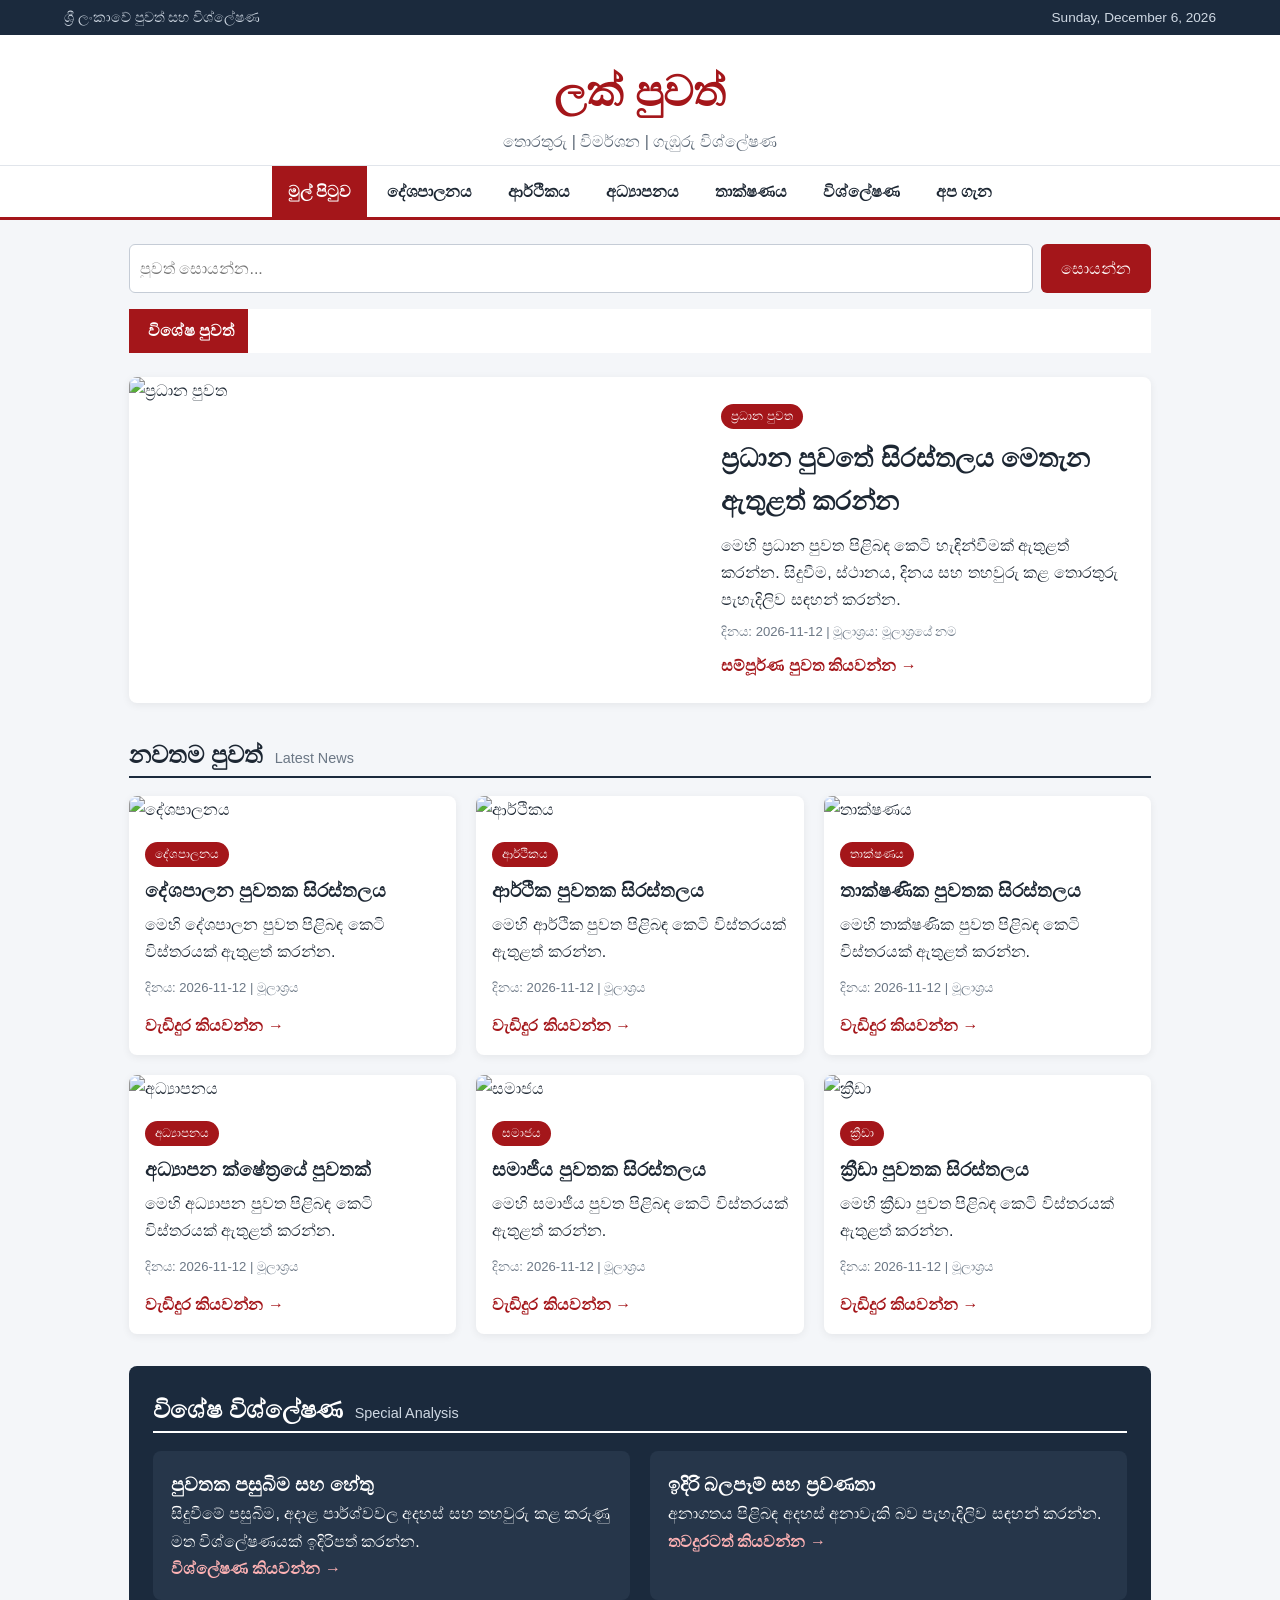
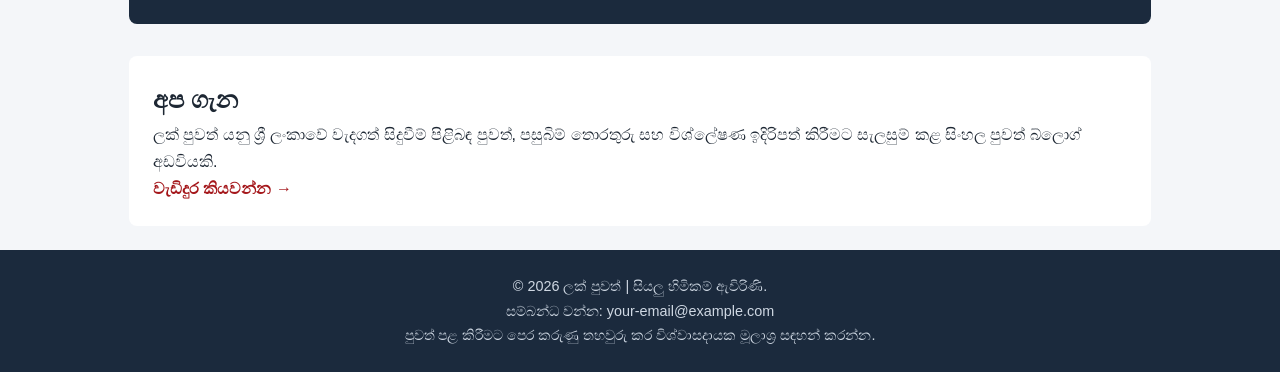
==== lak-puwath/index.html @ d0f6dd82 "Add files via upload" ====
<!DOCTYPE html>
<html lang="si"><head><meta charset="UTF-8"><meta name="viewport" content="width=device-width, initial-scale=1.0">
<title>මුල් පිටුව | ලක් පුවත්</title><meta name="description" content="ශ්‍රී ලංකාවේ නවතම පුවත් සහ ගැඹුරු විශ්ලේෂණ.">
<link rel="stylesheet" href="css/style.css"><script src="js/script.js" defer></script></head><body>
<div class="topbar"><span>ශ්‍රී ලංකාවේ පුවත් සහ විශ්ලේෂණ</span><span id="today"></span></div>
<header class="masthead"><h1>ලක් පුවත්</h1><p>තොරතුරු | විමර්ශන | ගැඹුරු විශ්ලේෂණ</p></header>
<nav class="main-nav"><a href="index.html" class=active>මුල් පිටුව</a><a href="politics.html">දේශපාලනය</a><a href="economy.html">ආර්ථිකය</a><a href="education.html">අධ්‍යාපනය</a><a href="technology.html">තාක්ෂණය</a><a href="analysis.html">විශ්ලේෂණ</a><a href="about.html">අප ගැන</a></nav>
<main class="container"><div class="search-row"><input type="search" id="searchInput" placeholder="පුවත් සොයන්න..."><button id="searchButton">සොයන්න</button></div>
<div class="breaking-news"><strong>විශේෂ පුවත්</strong><div class="ticker-window"><span class="ticker-text">ලක් පුවත් වෙත සාදරයෙන් පිළිගනිමු. නවතම පුවත් සහ විශේෂ විශ්ලේෂණ මෙතැනින්...</span></div></div>
<section class="featured"><div class="featured-photo"><img src="https://placehold.co/1000x600/e1e5eb/26364a?text=Main+News" alt="ප්‍රධාන පුවත"></div>
<div class="featured-copy"><span class="category">ප්‍රධාන පුවත</span><h2>ප්‍රධාන පුවතේ සිරස්තලය මෙතැන ඇතුළත් කරන්න</h2>
<p>මෙහි ප්‍රධාන පුවත පිළිබඳ කෙටි හැඳින්වීමක් ඇතුළත් කරන්න. සිදුවීම, ස්ථානය, දිනය සහ තහවුරු කළ තොරතුරු පැහැදිලිව සඳහන් කරන්න.</p>
<p class="meta">දිනය: 2026-11-12 | මූලාශ්‍රය: මූලාශ්‍රයේ නම</p><a href="article.html" class="read-more">සම්පූර්ණ පුවත කියවන්න →</a></div></section>
<section class="content-section"><div class="section-heading"><h2>නවතම පුවත්</h2><span>Latest News</span></div>
<div class="news-grid" id="newsGrid"><article class="news-card"><img src="https://placehold.co/600x360?text=Politics" alt="දේශපාලනය"><div class="news-content"><span class="category">දේශපාලනය</span><h3>දේශපාලන පුවතක සිරස්තලය</h3><p>මෙහි දේශපාලන පුවත පිළිබඳ කෙටි විස්තරයක් ඇතුළත් කරන්න.</p><p class="meta">දිනය: 2026-11-12 | මූලාශ්‍රය</p><a href="article.html" class="read-more">වැඩිදුර කියවන්න →</a></div></article><article class="news-card"><img src="https://placehold.co/600x360?text=Economy" alt="ආර්ථිකය"><div class="news-content"><span class="category">ආර්ථිකය</span><h3>ආර්ථික පුවතක සිරස්තලය</h3><p>මෙහි ආර්ථික පුවත පිළිබඳ කෙටි විස්තරයක් ඇතුළත් කරන්න.</p><p class="meta">දිනය: 2026-11-12 | මූලාශ්‍රය</p><a href="article.html" class="read-more">වැඩිදුර කියවන්න →</a></div></article><article class="news-card"><img src="https://placehold.co/600x360?text=Technology" alt="තාක්ෂණය"><div class="news-content"><span class="category">තාක්ෂණය</span><h3>තාක්ෂණික පුවතක සිරස්තලය</h3><p>මෙහි තාක්ෂණික පුවත පිළිබඳ කෙටි විස්තරයක් ඇතුළත් කරන්න.</p><p class="meta">දිනය: 2026-11-12 | මූලාශ්‍රය</p><a href="article.html" class="read-more">වැඩිදුර කියවන්න →</a></div></article><article class="news-card"><img src="https://placehold.co/600x360?text=Education" alt="අධ්‍යාපනය"><div class="news-content"><span class="category">අධ්‍යාපනය</span><h3>අධ්‍යාපන ක්ෂේත්‍රයේ පුවතක්</h3><p>මෙහි අධ්‍යාපන පුවත පිළිබඳ කෙටි විස්තරයක් ඇතුළත් කරන්න.</p><p class="meta">දිනය: 2026-11-12 | මූලාශ්‍රය</p><a href="article.html" class="read-more">වැඩිදුර කියවන්න →</a></div></article><article class="news-card"><img src="https://placehold.co/600x360?text=Society" alt="සමාජය"><div class="news-content"><span class="category">සමාජය</span><h3>සමාජීය පුවතක සිරස්තලය</h3><p>මෙහි සමාජීය පුවත පිළිබඳ කෙටි විස්තරයක් ඇතුළත් කරන්න.</p><p class="meta">දිනය: 2026-11-12 | මූලාශ්‍රය</p><a href="article.html" class="read-more">වැඩිදුර කියවන්න →</a></div></article><article class="news-card"><img src="https://placehold.co/600x360?text=Sports" alt="ක්‍රීඩා"><div class="news-content"><span class="category">ක්‍රීඩා</span><h3>ක්‍රීඩා පුවතක සිරස්තලය</h3><p>මෙහි ක්‍රීඩා පුවත පිළිබඳ කෙටි විස්තරයක් ඇතුළත් කරන්න.</p><p class="meta">දිනය: 2026-11-12 | මූලාශ්‍රය</p><a href="article.html" class="read-more">වැඩිදුර කියවන්න →</a></div></article></div><p id="noResults" hidden>ඔබ සෙවූ පුවත හමු නොවීය.</p></section>
<section class="analysis-panel"><div class="section-heading light"><h2>විශේෂ විශ්ලේෂණ</h2><span>Special Analysis</span></div><div class="analysis-grid">
<article><h3>පුවතක පසුබිම සහ හේතු</h3><p>සිදුවීමේ පසුබිම, අදාළ පාර්ශ්වවල අදහස් සහ තහවුරු කළ කරුණු මත විශ්ලේෂණයක් ඉදිරිපත් කරන්න.</p><a href="analysis.html">විශ්ලේෂණ කියවන්න →</a></article>
<article><h3>ඉදිරි බලපෑම් සහ ප්‍රවණතා</h3><p>අනාගතය පිළිබඳ අදහස් අනාවැකි බව පැහැදිලිව සඳහන් කරන්න.</p><a href="analysis.html">තවදුරටත් කියවන්න →</a></article></div></section>
<section class="about-preview"><h2>අප ගැන</h2><p>ලක් පුවත් යනු ශ්‍රී ලංකාවේ වැදගත් සිදුවීම් පිළිබඳ පුවත්, පසුබිම් තොරතුරු සහ විශ්ලේෂණ ඉදිරිපත් කිරීමට සැලසුම් කළ සිංහල පුවත් බ්ලොග් අඩවියකි.</p><a href="about.html" class="read-more">වැඩිදුර කියවන්න →</a></section></main>
<footer><p>© 2026 ලක් පුවත් | සියලු හිමිකම් ඇවිරිණි.</p><p>සම්බන්ධ වන්න: your-email@example.com</p>
<p>පුවත් පළ කිරීමට පෙර කරුණු තහවුරු කර විශ්වාසදායක මූලාශ්‍ර සඳහන් කරන්න.</p></footer></body></html>
---- lak-puwath/css/style.css ----
*{box-sizing:border-box;margin:0;padding:0}
body{font-family:"Noto Sans Sinhala","Iskoola Pota",Arial,sans-serif;background:#f4f6f9;color:#1d2733;line-height:1.7}
a{color:inherit;text-decoration:none}img{max-width:100%;display:block}
.topbar{background:#1b2a3d;color:#cfd8e3;display:flex;justify-content:space-between;padding:6px 5%;font-size:.85rem}
.masthead{text-align:center;padding:22px 5% 10px;background:#fff}.masthead h1{font-size:2.6rem;color:#a4161a}.masthead p{color:#5b6775}
.main-nav{background:#fff;display:flex;flex-wrap:wrap;justify-content:center;gap:4px;border-top:1px solid #e1e5eb;border-bottom:3px solid #a4161a;position:sticky;top:0;z-index:5}
.main-nav a{padding:12px 16px;font-weight:600}.main-nav a:hover,.main-nav a.active{background:#a4161a;color:#fff}
.container{max-width:1150px;margin:24px auto;padding:0 5%}
.search-row{display:flex;gap:8px;margin-bottom:16px}.search-row input{flex:1;padding:10px;border:1px solid #c5ccd6;border-radius:6px;font:inherit}
button{background:#a4161a;color:#fff;border:0;padding:10px 20px;border-radius:6px;font:inherit;cursor:pointer}
.breaking-news{display:flex;background:#fff;border-left:5px solid #a4161a;margin-bottom:24px;overflow:hidden}
.breaking-news strong{background:#a4161a;color:#fff;padding:8px 14px;white-space:nowrap}
.ticker-window{overflow:hidden;flex:1;padding:8px 0}.ticker-text{display:inline-block;white-space:nowrap;padding-left:100%;animation:tick 25s linear infinite}
@keyframes tick{to{transform:translateX(-100%)}}
.featured{display:grid;grid-template-columns:1.2fr 1fr;gap:24px;background:#fff;border-radius:8px;overflow:hidden;margin-bottom:32px;box-shadow:0 2px 8px #0001}
.featured-copy{padding:24px}.featured-copy h2{margin:8px 0;font-size:1.6rem}
.category{display:inline-block;background:#a4161a;color:#fff;font-size:.78rem;padding:2px 10px;border-radius:20px}
.meta{font-size:.82rem;color:#6b7785;margin:8px 0}.read-more{color:#a4161a;font-weight:700}
.section-heading{display:flex;align-items:baseline;gap:12px;border-bottom:2px solid #1b2a3d;margin-bottom:18px}
.section-heading span{color:#6b7785;font-size:.9rem}.section-heading.light{border-color:#fff}.section-heading.light span{color:#cfd8e3}
.news-grid{display:grid;grid-template-columns:repeat(auto-fill,minmax(290px,1fr));gap:20px}
.news-card{background:#fff;border-radius:8px;overflow:hidden;box-shadow:0 2px 8px #0001}.news-content{padding:16px}.news-content h3{margin:8px 0 4px}
.analysis-panel{background:#1b2a3d;color:#fff;padding:24px;border-radius:8px;margin:32px 0}
.analysis-grid{display:grid;grid-template-columns:repeat(auto-fit,minmax(260px,1fr));gap:20px}
.analysis-grid article{background:#26364a;padding:18px;border-radius:8px}.analysis-grid a{color:#ffb3b5;font-weight:700}
.about-preview,.article{background:#fff;padding:24px;border-radius:8px;margin-bottom:24px}.article h2{font-size:1.8rem;margin:8px 0}.article img{margin:16px 0;border-radius:8px}
.content-section p{margin-bottom:12px}
footer{background:#1b2a3d;color:#cfd8e3;text-align:center;padding:24px 5%;font-size:.9rem}
@media(max-width:760px){.featured{grid-template-columns:1fr}.masthead h1{font-size:2rem}}
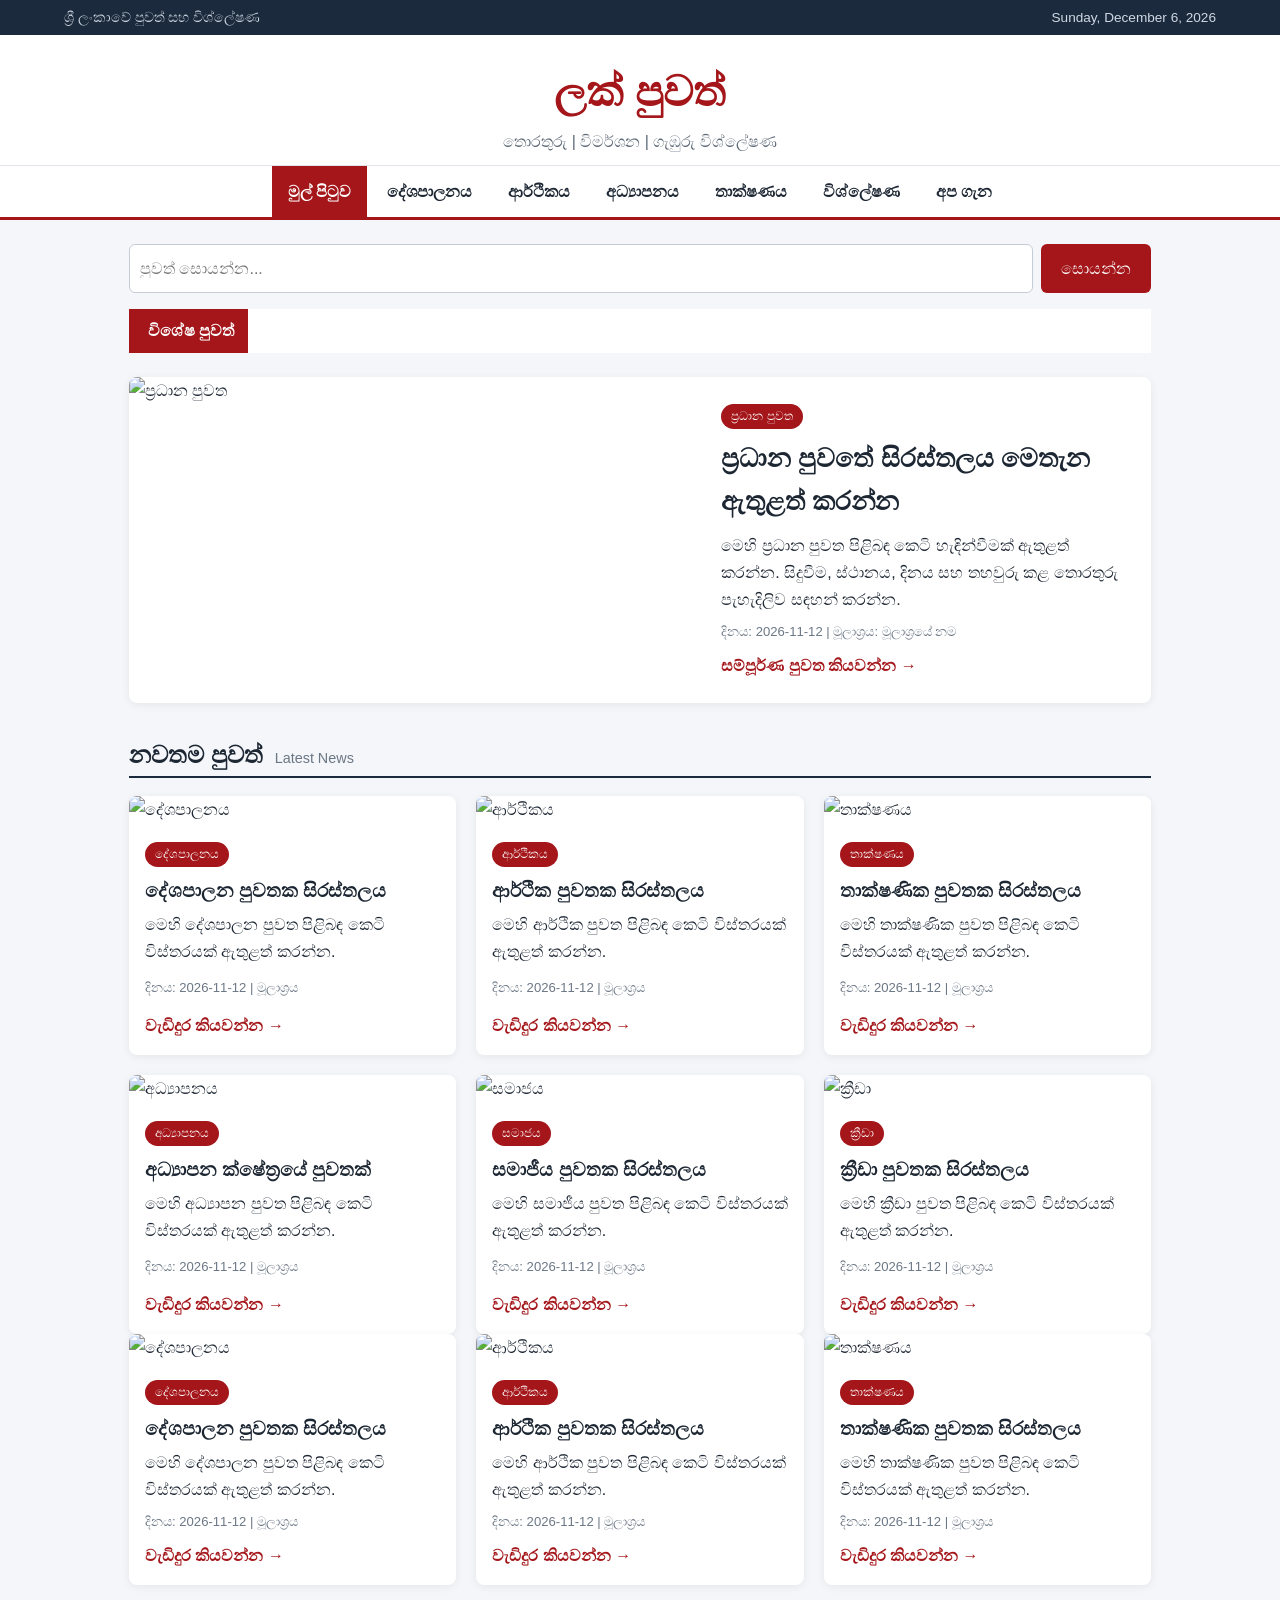
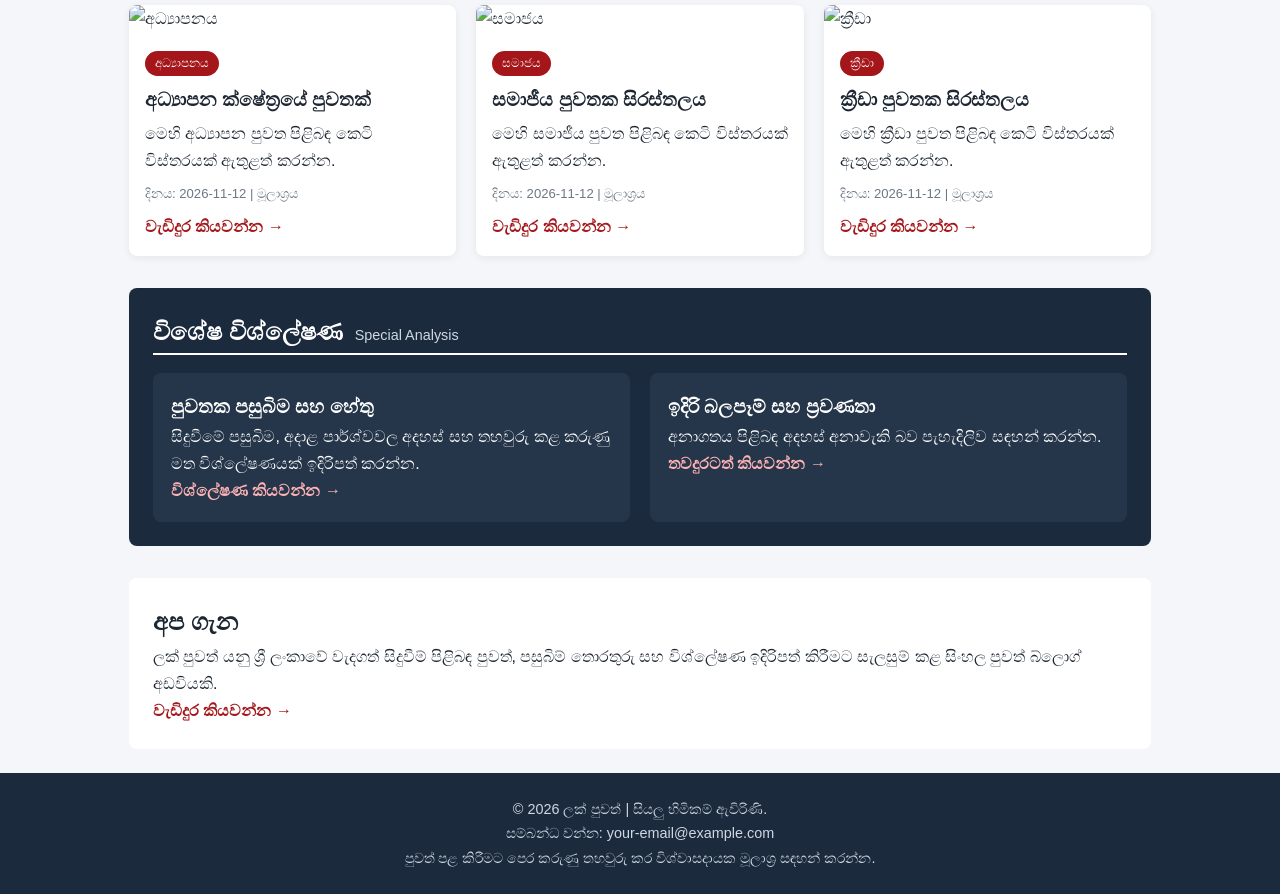
==== commit db57de94: "Update index.html" ====
--- a/lak-puwath/index.html
+++ b/lak-puwath/index.html
@@ -13,9 +13,11 @@
 <p class="meta">දිනය: 2026-11-12 | මූලාශ්‍රය: මූලාශ්‍රයේ නම</p><a href="article.html" class="read-more">සම්පූර්ණ පුවත කියවන්න →</a></div></section>
 <section class="content-section"><div class="section-heading"><h2>නවතම පුවත්</h2><span>Latest News</span></div>
 <div class="news-grid" id="newsGrid"><article class="news-card"><img src="https://placehold.co/600x360?text=Politics" alt="දේශපාලනය"><div class="news-content"><span class="category">දේශපාලනය</span><h3>දේශපාලන පුවතක සිරස්තලය</h3><p>මෙහි දේශපාලන පුවත පිළිබඳ කෙටි විස්තරයක් ඇතුළත් කරන්න.</p><p class="meta">දිනය: 2026-11-12 | මූලාශ්‍රය</p><a href="article.html" class="read-more">වැඩිදුර කියවන්න →</a></div></article><article class="news-card"><img src="https://placehold.co/600x360?text=Economy" alt="ආර්ථිකය"><div class="news-content"><span class="category">ආර්ථිකය</span><h3>ආර්ථික පුවතක සිරස්තලය</h3><p>මෙහි ආර්ථික පුවත පිළිබඳ කෙටි විස්තරයක් ඇතුළත් කරන්න.</p><p class="meta">දිනය: 2026-11-12 | මූලාශ්‍රය</p><a href="article.html" class="read-more">වැඩිදුර කියවන්න →</a></div></article><article class="news-card"><img src="https://placehold.co/600x360?text=Technology" alt="තාක්ෂණය"><div class="news-content"><span class="category">තාක්ෂණය</span><h3>තාක්ෂණික පුවතක සිරස්තලය</h3><p>මෙහි තාක්ෂණික පුවත පිළිබඳ කෙටි විස්තරයක් ඇතුළත් කරන්න.</p><p class="meta">දිනය: 2026-11-12 | මූලාශ්‍රය</p><a href="article.html" class="read-more">වැඩිදුර කියවන්න →</a></div></article><article class="news-card"><img src="https://placehold.co/600x360?text=Education" alt="අධ්‍යාපනය"><div class="news-content"><span class="category">අධ්‍යාපනය</span><h3>අධ්‍යාපන ක්ෂේත්‍රයේ පුවතක්</h3><p>මෙහි අධ්‍යාපන පුවත පිළිබඳ කෙටි විස්තරයක් ඇතුළත් කරන්න.</p><p class="meta">දිනය: 2026-11-12 | මූලාශ්‍රය</p><a href="article.html" class="read-more">වැඩිදුර කියවන්න →</a></div></article><article class="news-card"><img src="https://placehold.co/600x360?text=Society" alt="සමාජය"><div class="news-content"><span class="category">සමාජය</span><h3>සමාජීය පුවතක සිරස්තලය</h3><p>මෙහි සමාජීය පුවත පිළිබඳ කෙටි විස්තරයක් ඇතුළත් කරන්න.</p><p class="meta">දිනය: 2026-11-12 | මූලාශ්‍රය</p><a href="article.html" class="read-more">වැඩිදුර කියවන්න →</a></div></article><article class="news-card"><img src="https://placehold.co/600x360?text=Sports" alt="ක්‍රීඩා"><div class="news-content"><span class="category">ක්‍රීඩා</span><h3>ක්‍රීඩා පුවතක සිරස්තලය</h3><p>මෙහි ක්‍රීඩා පුවත පිළිබඳ කෙටි විස්තරයක් ඇතුළත් කරන්න.</p><p class="meta">දිනය: 2026-11-12 | මූලාශ්‍රය</p><a href="article.html" class="read-more">වැඩිදුර කියවන්න →</a></div></article></div><p id="noResults" hidden>ඔබ සෙවූ පුවත හමු නොවීය.</p></section>
-<section class="analysis-panel"><div class="section-heading light"><h2>විශේෂ විශ්ලේෂණ</h2><span>Special Analysis</span></div><div class="analysis-grid">
+<div class="news-grid" id="newsGrid"><article class="news-card"><img src="https://placehold.co/600x360?text=Politics" alt="දේශපාලනය"><div class="news-content"><span class="category">දේශපාලනය</span><h3>දේශපාලන පුවතක සිරස්තලය</h3><p>මෙහි දේශපාලන පුවත පිළිබඳ කෙටි විස්තරයක් ඇතුළත් කරන්න.</p><p class="meta">දිනය: 2026-11-12 | මූලාශ්‍රය</p><a href="news-1.html" class="read-more">වැඩිදුර කියවන්න →</a></div></article><article class="news-card"><img src="https://placehold.co/600x360?text=Economy" alt="ආර්ථිකය"><div class="news-content"><span class="category">ආර්ථිකය</span><h3>ආර්ථික පුවතක සිරස්තලය</h3><p>මෙහි ආර්ථික පුවත පිළිබඳ කෙටි විස්තරයක් ඇතුළත් කරන්න.</p><p class="meta">දිනය: 2026-11-12 | මූලාශ්‍රය</p><a href="article.html" class="read-more">වැඩිදුර කියවන්න →</a></div></article><article class="news-card"><img src="https://placehold.co/600x360?text=Technology" alt="තාක්ෂණය"><div class="news-content"><span class="category">තාක්ෂණය</span><h3>තාක්ෂණික පුවතක සිරස්තලය</h3><p>මෙහි තාක්ෂණික පුවත පිළිබඳ කෙටි විස්තරයක් ඇතුළත් කරන්න.</p><p class="meta">දිනය: 2026-11-12 | මූලාශ්‍රය</p><a href="article.html" class="read-more">වැඩිදුර කියවන්න →</a></div></article><article class="news-card"><img src="https://placehold.co/600x360?text=Education" alt="අධ්‍යාපනය"><div class="news-content"><span class="category">අධ්‍යාපනය</span><h3>අධ්‍යාපන ක්ෂේත්‍රයේ පුවතක්</h3><p>මෙහි අධ්‍යාපන පුවත පිළිබඳ කෙටි විස්තරයක් ඇතුළත් කරන්න.</p><p class="meta">දිනය: 2026-11-12 | මූලාශ්‍රය</p><a href="article.html" class="read-more">වැඩිදුර කියවන්න →</a></div></article><article class="news-card"><img src="https://placehold.co/600x360?text=Society" alt="සමාජය"><div class="news-content"><span class="category">සමාජය</span><h3>සමාජීය පුවතක සිරස්තලය</h3><p>මෙහි සමාජීය පුවත පිළිබඳ කෙටි විස්තරයක් ඇතුළත් කරන්න.</p><p class="meta">දිනය: 2026-11-12 | මූලාශ්‍රය</p><a href="article.html" class="read-more">වැඩිදුර කියවන්න →</a></div></article><article class="news-card"><img src="https://placehold.co/600x360?text=Sports" alt="ක්‍රීඩා"><div class="news-content"><span class="category">ක්‍රීඩා</span><h3>ක්‍රීඩා පුවතක සිරස්තලය</h3><p>මෙහි ක්‍රීඩා පුවත පිළිබඳ කෙටි විස්තරයක් ඇතුළත් කරන්න.</p><p class="meta">දිනය: 2026-11-12 | මූලාශ්‍රය</p><a href="article.html" class="read-more">වැඩිදුර කියවන්න →</a></div></article></div><p id="noResults" hidden>ඔබ සෙවූ පුවත හමු නොවීය.</p></section>
+
+  <section class="analysis-panel"><div class="section-heading light"><h2>විශේෂ විශ්ලේෂණ</h2><span>Special Analysis</span></div><div class="analysis-grid">
 <article><h3>පුවතක පසුබිම සහ හේතු</h3><p>සිදුවීමේ පසුබිම, අදාළ පාර්ශ්වවල අදහස් සහ තහවුරු කළ කරුණු මත විශ්ලේෂණයක් ඉදිරිපත් කරන්න.</p><a href="analysis.html">විශ්ලේෂණ කියවන්න →</a></article>
 <article><h3>ඉදිරි බලපෑම් සහ ප්‍රවණතා</h3><p>අනාගතය පිළිබඳ අදහස් අනාවැකි බව පැහැදිලිව සඳහන් කරන්න.</p><a href="analysis.html">තවදුරටත් කියවන්න →</a></article></div></section>
 <section class="about-preview"><h2>අප ගැන</h2><p>ලක් පුවත් යනු ශ්‍රී ලංකාවේ වැදගත් සිදුවීම් පිළිබඳ පුවත්, පසුබිම් තොරතුරු සහ විශ්ලේෂණ ඉදිරිපත් කිරීමට සැලසුම් කළ සිංහල පුවත් බ්ලොග් අඩවියකි.</p><a href="about.html" class="read-more">වැඩිදුර කියවන්න →</a></section></main>
 <footer><p>© 2026 ලක් පුවත් | සියලු හිමිකම් ඇවිරිණි.</p><p>සම්බන්ධ වන්න: your-email@example.com</p>
-<p>පුවත් පළ කිරීමට පෙර කරුණු තහවුරු කර විශ්වාසදායක මූලාශ්‍ර සඳහන් කරන්න.</p></footer></body></html>+<p>පුවත් පළ කිරීමට පෙර කරුණු තහවුරු කර විශ්වාසදායක මූලාශ්‍ර සඳහන් කරන්න.</p></footer></body></html>
